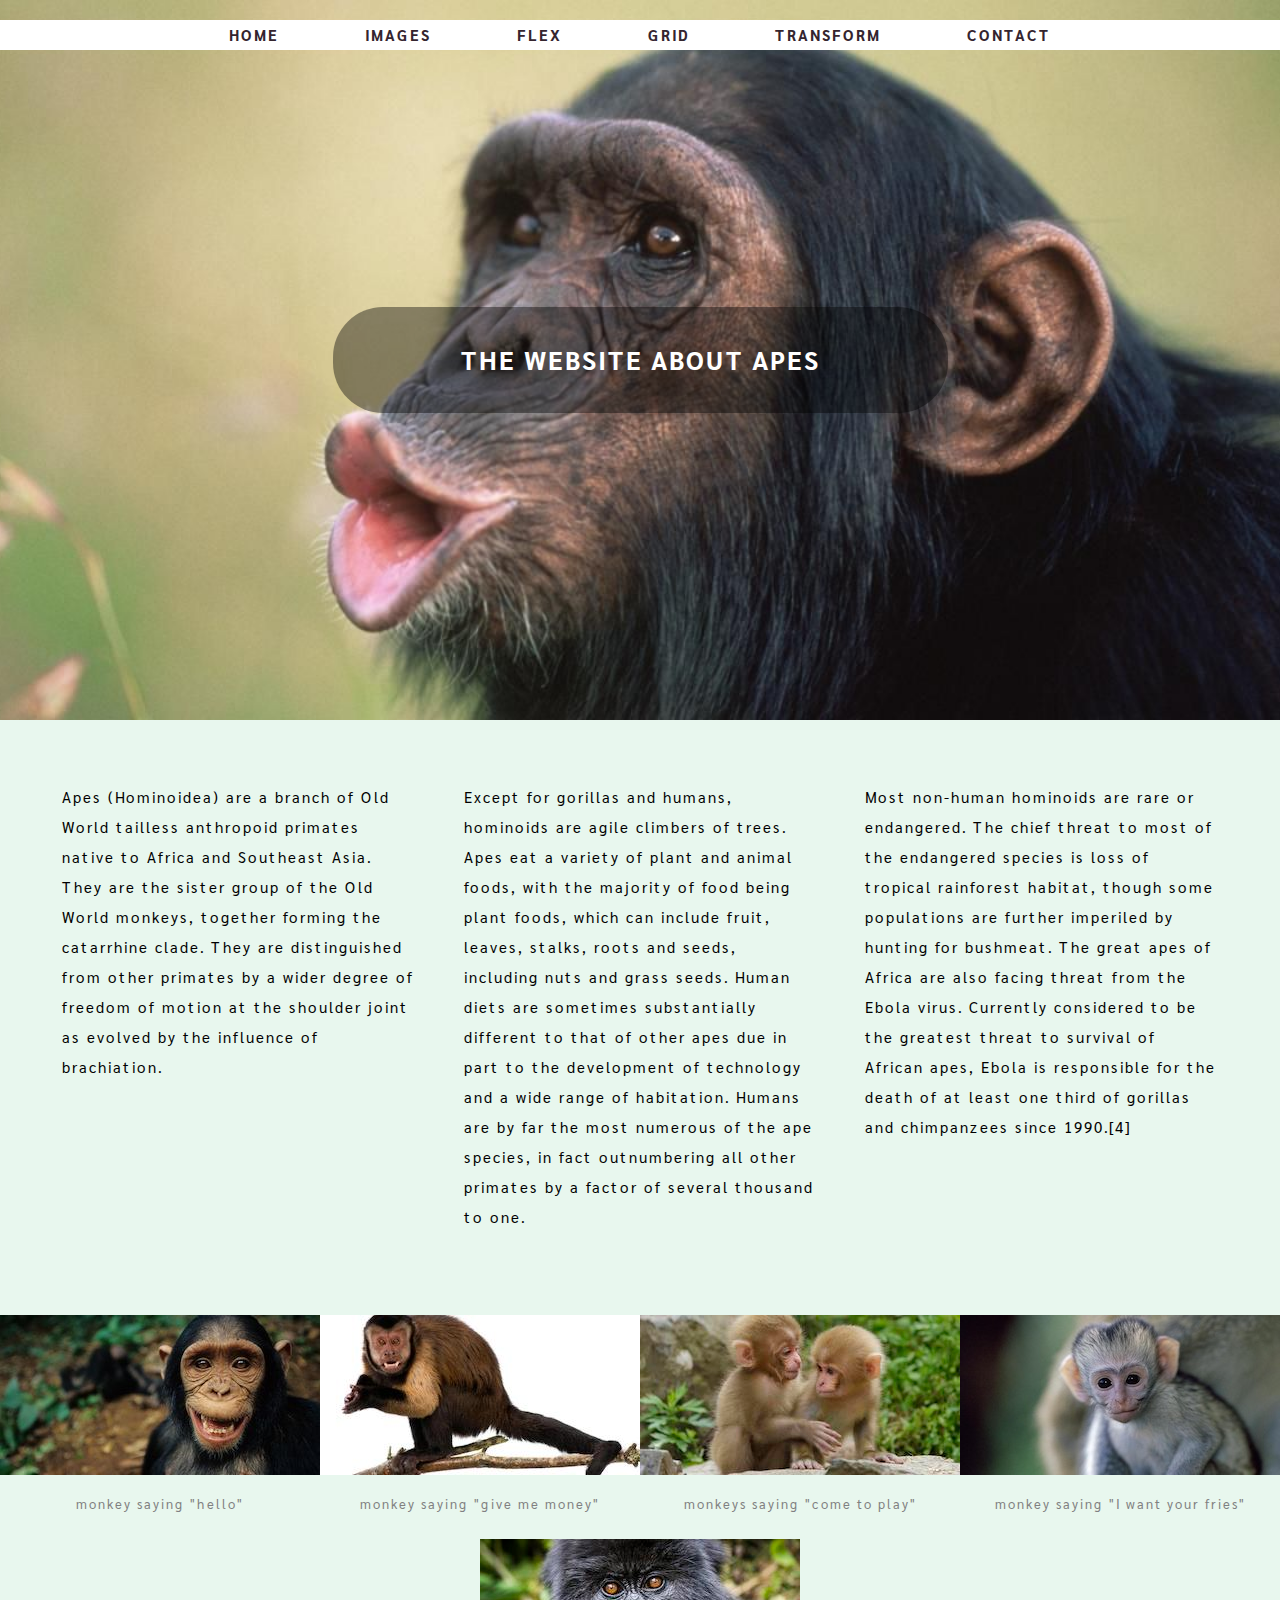
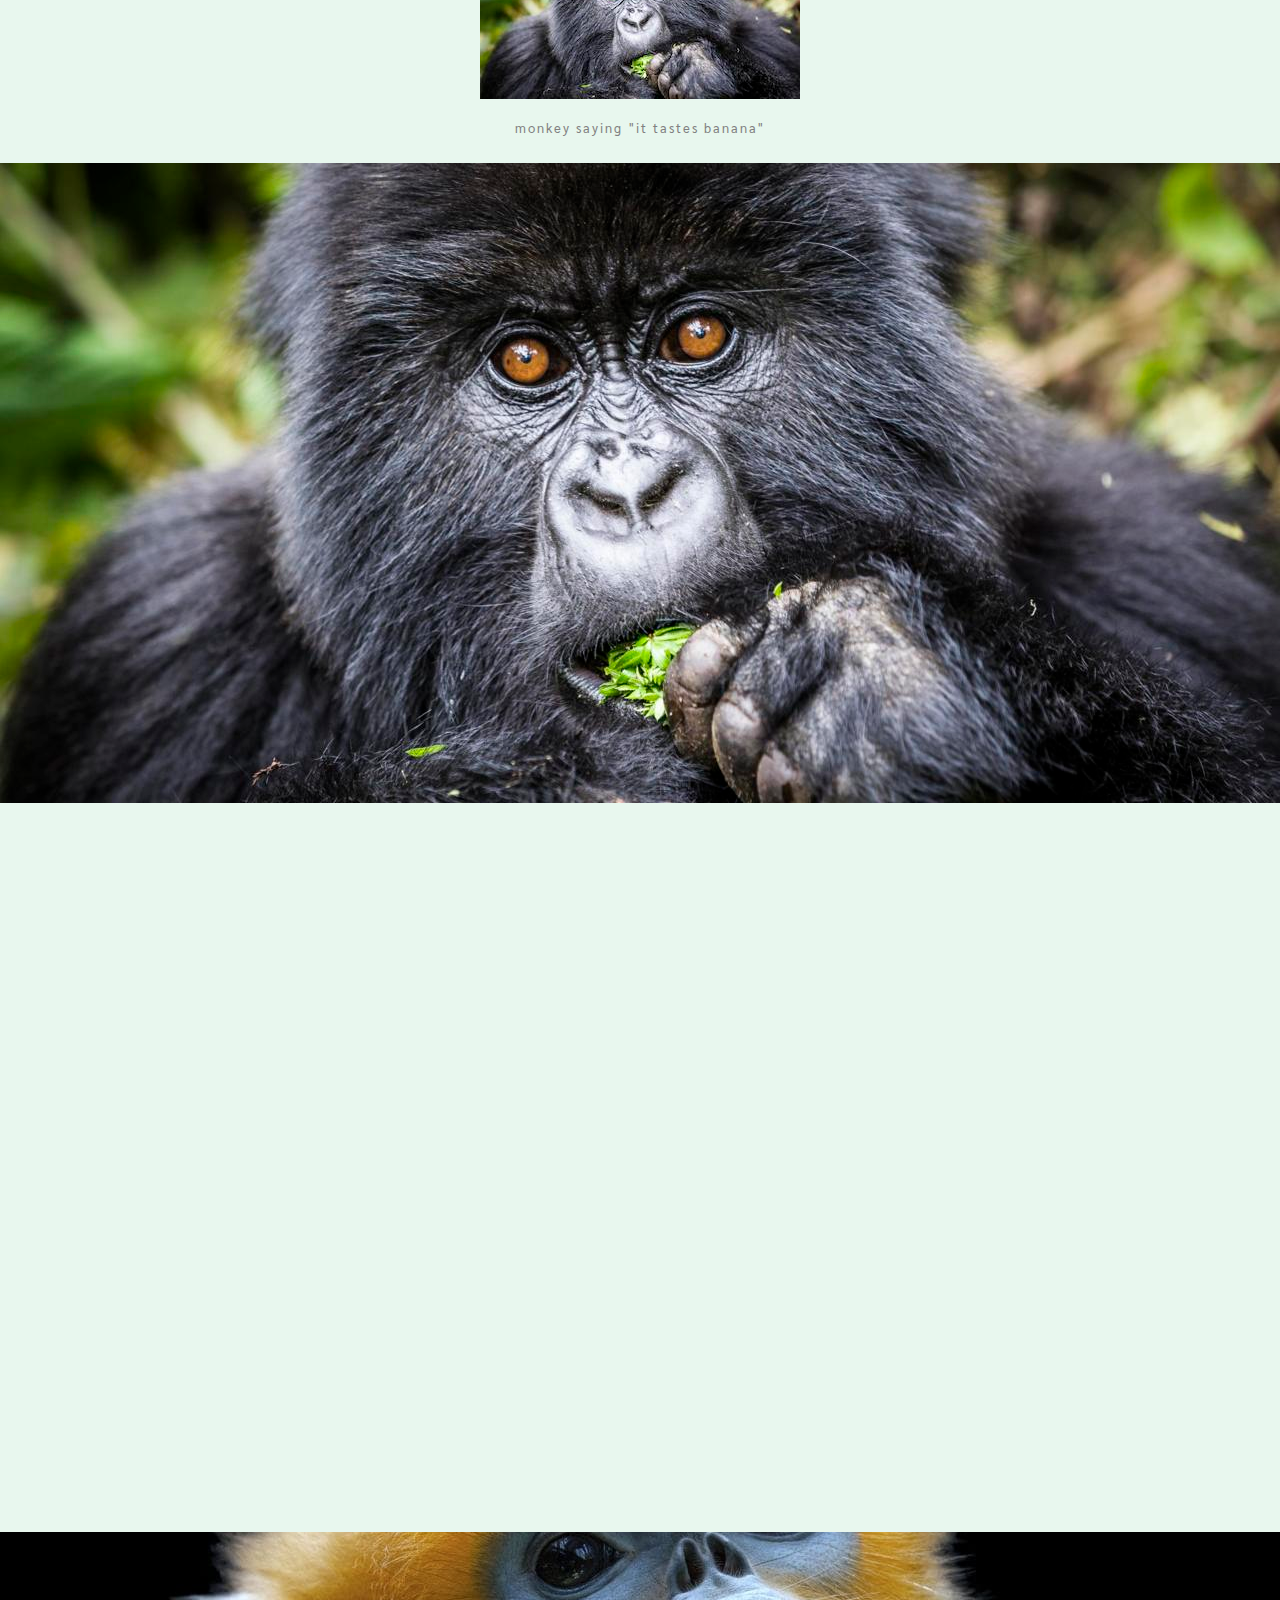
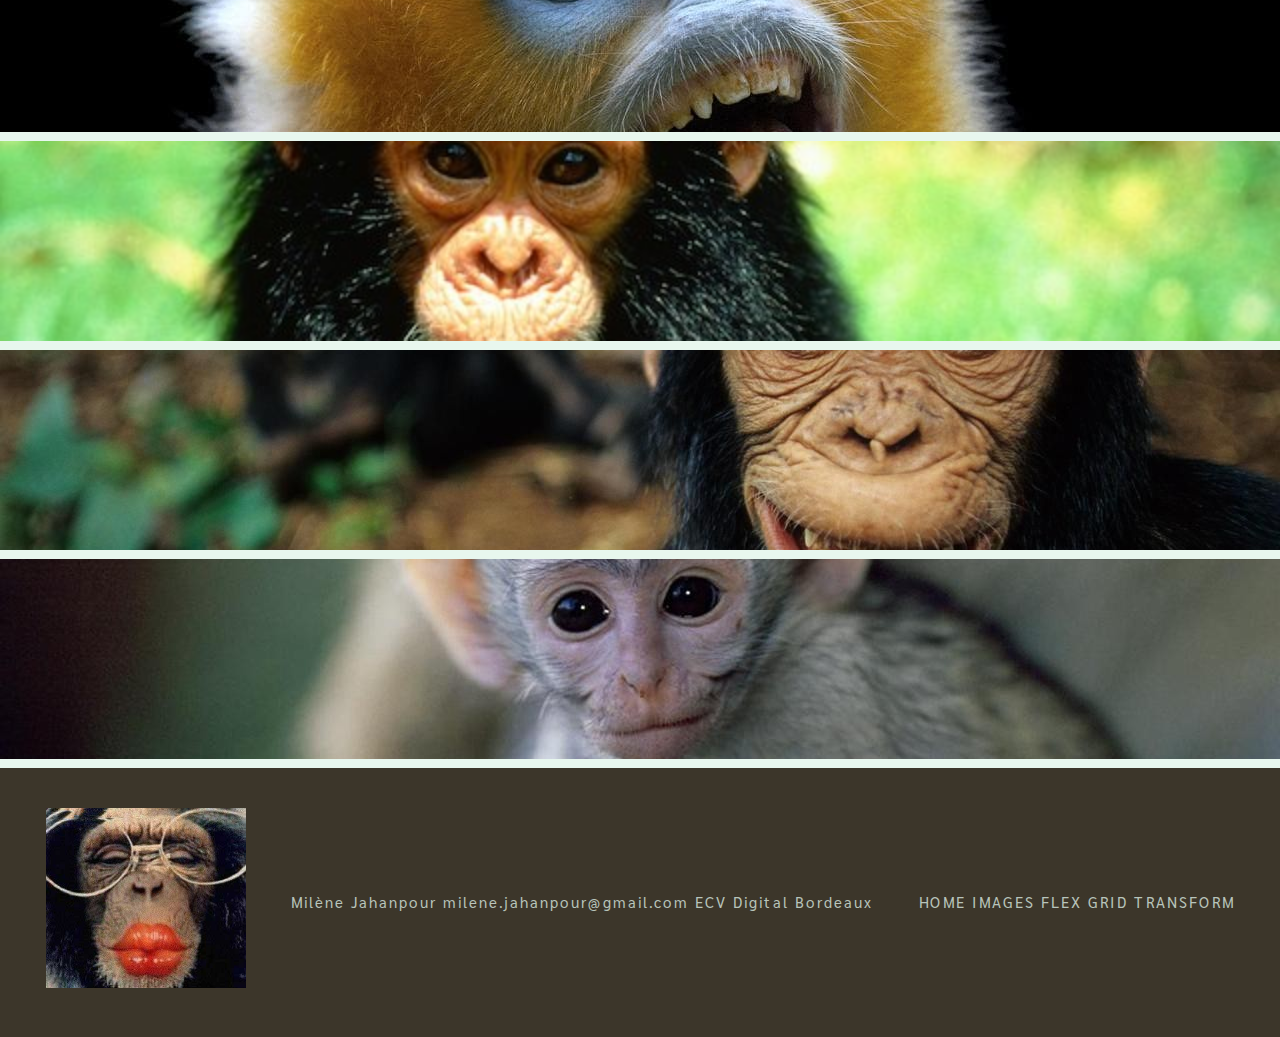
==== index.html @ 8f4d35f1 "Fix des fichiers à la racine v2" ====
<!DOCTYPE html>

<html lang="en" dir="ltr">
  <head>
    <meta charset="utf-8">
    <link rel="stylesheet" type="text/css" href="css/reset.css" />
    <link rel="stylesheet" type="text/css" href="css/layout.css" />
    <link rel="stylesheet" type="text/css" href="css/typography.css" />
    <link rel="stylesheet" type="text/css" href="css/other.css" />
    <link rel="stylesheet" type="text/css" href="css/scaffolding.css">

    <title>The website about apes</title>
    <style media="screen">
      li {
        display: inline-block;
        justify-content: center;
      }

      nav{
      	display: flex;
      	flex-flow: row wrap;
      	justify-content: space-around;
        margin-top: 20px;
        margin-bottom: 20px;
        position: fixed;
        background-color: white;
        width: 100%;
      }

      nav li{
      	margin: 0px 40px;
      	padding: 0px;
      }
    </style>
  </head>

  <body>
    <header>
  		<nav>
  			<ul>
  			  <li><a href="#sec1">HOME</a></li>
  			  <li><a href="images.html">IMAGES</a></li>
  			  <li><a href="flex.html">FLEX</a></li>
          <li><a href="grid.html">GRID</a></li>
          <li><a href="transform.html">TRANSFORM</a></li>
          <li><a href="#footer-1">CONTACT</a></li>
  			</ul>
  		</nav>
  	</header>

    <section id="sec1">
      <h1>THE WEBSITE ABOUT APES</h1>
    </section>

    <section id="sec2">
        <div class='row'>
          <div class='column'>
            <div class='text1'>
              Apes (Hominoidea) are a branch of Old World tailless anthropoid primates native to Africa and Southeast Asia. They are the sister group of the Old World monkeys, together forming the catarrhine clade. They are distinguished from other primates by a wider degree of freedom of motion at the shoulder joint as evolved by the influence of brachiation.
            </div>
          </div>
          <div class='column'>
            <div class='text2'>
              Except for gorillas and humans, hominoids are agile climbers of trees. Apes eat a variety of plant and animal foods, with the majority of food being plant foods, which can include fruit, leaves, stalks, roots and seeds, including nuts and grass seeds. Human diets are sometimes substantially different to that of other apes due in part to the development of technology and a wide range of habitation. Humans are by far the most numerous of the ape species, in fact outnumbering all other primates by a factor of several thousand to one.
            </div>
          </div>
          <div class='column'>
            <div class='text3'>
              Most non-human hominoids are rare or endangered. The chief threat to most of the endangered species is loss of tropical rainforest habitat, though some populations are further imperiled by hunting for bushmeat. The great apes of Africa are also facing threat from the Ebola virus. Currently considered to be the greatest threat to survival of African apes, Ebola is responsible for the death of at least one third of gorillas and chimpanzees since 1990.[4]
            </div>
          </div>
        </div>
      </div>
    </section>

    <section id="sec3">
          <figure>
            <img src="images/small/monkey2_small.jpg" alt="">
            <figcaption>monkey saying "hello"</figcaption>
          </figure>

          <figure>
            <img src="images/small/monkey3_small.jpg" alt="">
            <figcaption>monkey saying "give me money"</figcaption>
          </figure>

          <figure>
            <img src="images/small/monkey4_small.jpg" alt="">
            <figcaption>monkeys saying "come to play"</figcaption>
          </figure>

          <figure>
            <img src="images/small/monkey5_small.jpg" alt="">
            <figcaption>monkey saying "I want your fries"</figcaption>
          </figure>

          <figure>
            <img src="images/small/monkey6_small.jpg" alt="">
            <figcaption>monkey saying "it tastes banana"</figcaption>
          </figure>
    </section>

    <section id="sec4">
      <img src="images/large/Uganda-Gorilla-Tours.jpg" alt="">
    </section>

    <section id="sec5">

    </section>

    <section id="sec6">
      <div class="sec6_img"><img src="images/large/01-snub-nosed-monkey.jpg" alt="Snub-nosed monkey"></div>
      <div class="sec6_img"><img src="images/md/monkey2_medium.jpg" alt="petit singe gentil mignon"></div>
      <div class="sec6_img"><img src="images/large/44db738500efcdfecb4b8dab986d1c24.jpg" alt="singe rigolo"></div>
      <div class="sec6_img"><img src="images/large/p026105t-baby-monkey-images-5.jpg" alt="petit singe encore plus gentil mignon"></div>
    </section>

    <footer>
       <div id="footer-1"><img src="images/milene.jpg" alt=""></div>
       <div id="footer-2">
           <ul>
               <li>Milène Jahanpour</li>
               <li>milene.jahanpour@gmail.com</li>
               <li>ECV Digital Bordeaux</li>
           </ul>
       </div>
       <div id="footer-3">
           <ul>
               <li><a href="#sec1">HOME</a></li>
               <li><a href="images.html">IMAGES</a></li>
               <li><a href="flex.html">FLEX</a></li>
               <li><a href="grid.html">GRID</a></li>
               <li><a href="transform.html">TRANSFORM</a></li>
           </ul>
       </div>
   </footer>

  </body>
</html>
---- css/layout.css ----
body{
  background-color: white;
}

#sec1{
  display: flex;
  justify-content: center;
  align-items: center;
  background: url('/css/imgstyle/backgd.jpg') top center;
  background-size: cover;
  min-height: 80vh;
}

#sec2{
  display: flex;
  flex-direction: column;
  margin: 3%;
}
.row {
  display: flex;
  flex-direction: row;
  flex-wrap: wrap;
  width: 100%;
}

.column {
  display: flex;
  flex-direction: column;
  flex-basis: 100%;
  flex: 1;
  padding: 2%;
}

#sec3{
  display: flex;
  flex-wrap: wrap;
  padding-top: 20px;
  align-items: center;
  justify-content: center;
}

#sec4 img {
  width: 100%;
}

#sec5 {
  display: flex;
  justify-content: center;
  align-items: center;
  background-image: url('/css/imgstyle/gorilla.jpg');
  background-attachment: fixed;
  background-size: cover;
  background-position: top center;
  min-height: 80vh;
}

#sec6 img{
   object-fit: cover;
   max-height: 200px;
   width: 100%;
}

.sec6_img {
  overflow: hidden;
}

.container {
  display: grid;
  grid-template-columns: 1fr 1fr;
  grid-column-gap: 30px;
  padding: 5%;
}

.container img {
  width: 100%;
}

/*-------------------------------
    Footer
--------------------------------*/

footer{
   background-color: #3C362A;
   color: #B8C4BB;
   display: flex;
   justify-content: space-evenly;
   flex-wrap: wrap;
   padding: 40px 0;
   align-items: center;
 }

 footer a{
   color: #B8C4BB;
   text-decoration: none;
   transition: all .4s;
 }


 #footer-1 img{
   max-width: 200px;
 }

 #footer-2 li{
   padding: 15px 0;
 }

 #footer-3 li{
   padding: 8px 0;
 }
---- css/typography.css ----
@import url('https://fonts.googleapis.com/css?family=Sarabun:300,400,600,700');

h1{
  color: white;
  font-size: 2vw;
  border-radius: 50px;
  background: rgba(0, 0, 0, 0.4);
  padding: 3% 10% 3% 10%;
  text-align: center;
  font-family: 'Sarabun', sans-serif;
  font-weight: bold;
}

nav{
  font-family: 'Sarabun', sans-serif;
  font-weight: bold;
}

nav a:link, a:visited, a:active{
  text-decoration: none;
  color: #34252F;
}

nav a:hover{
  font-size: 1.7vw;
}

body {
  font-size: 1.5vw;
  font-family: 'Sarabun', sans-serif;
  letter-spacing: 2px;
  line-height: 30px;
  font-size: 15px;
}

figcaption {
  font-size: small;
  font-family: 'Sarabun', sans-serif;
  text-align: center;
  color: grey;
  padding-bottom: 20px;
  padding-top: 5px;
}
---- css/other.css ----
@media screen and (max-width: 414px) {
  body {
    background-color: #B8C4BB;
  }
}

@media screen and (min-width: 415px) and (max-width: 1419px){
  body {
    background-color: #E8F7EE;
  }
}

@media screen and (min-width: 1420px) and (max-width: 1919px){
  body {
    background-color: #B8C4BB;
  }
}

@media screen and (min-width: 1920px) {
  body {
    background-color: #E8F7EE;
  }
}
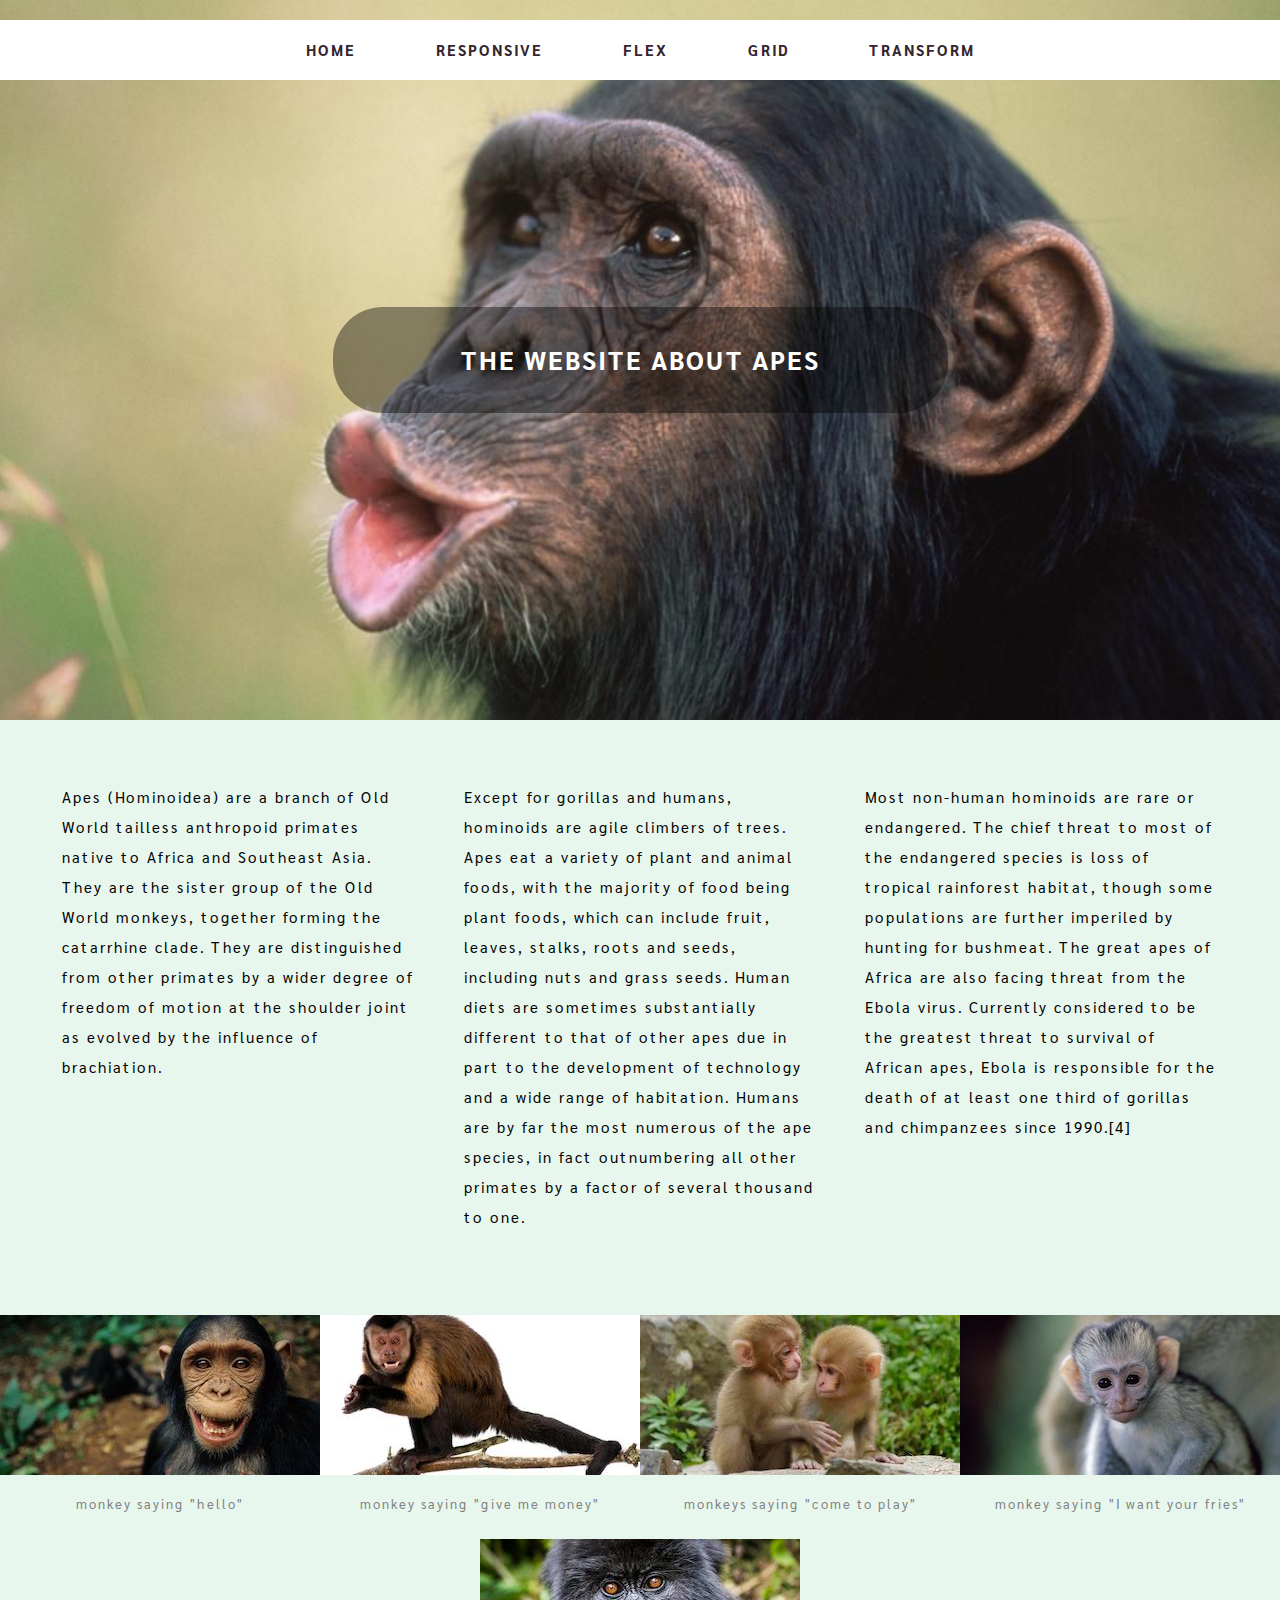
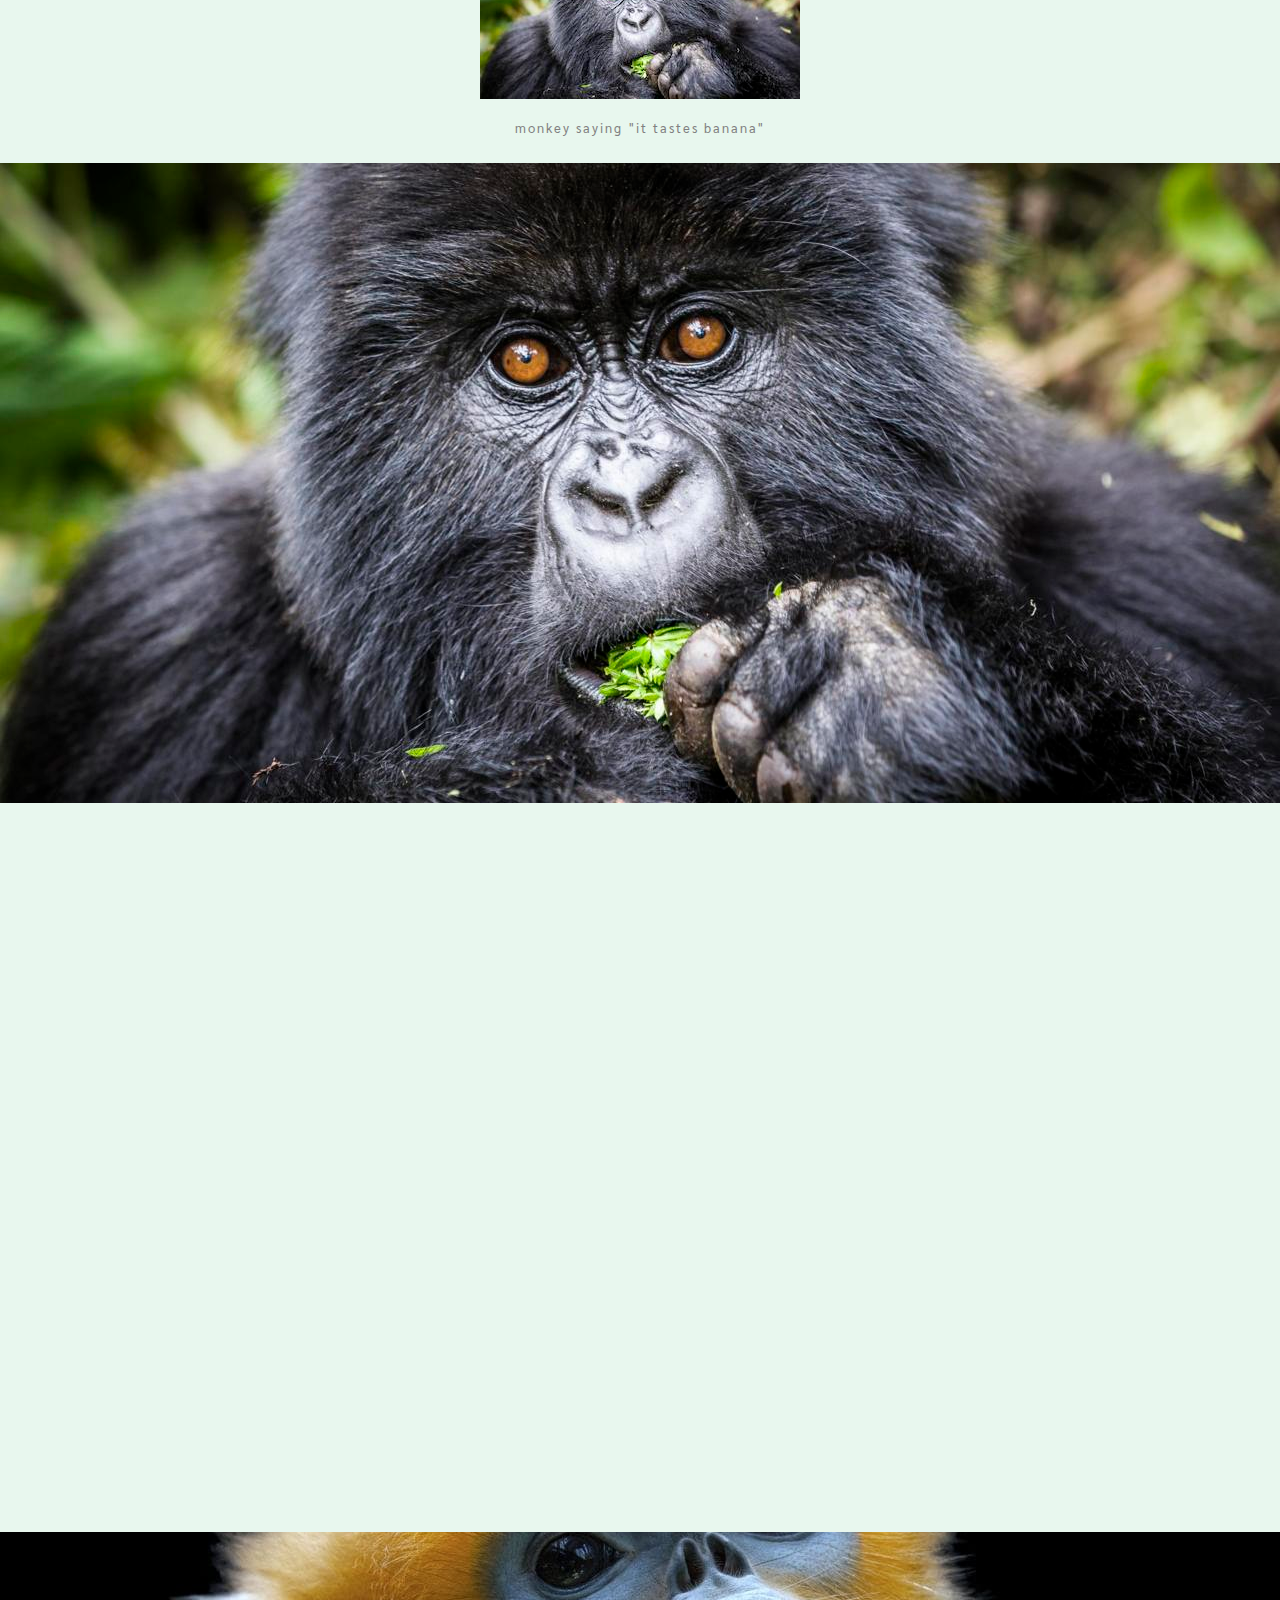
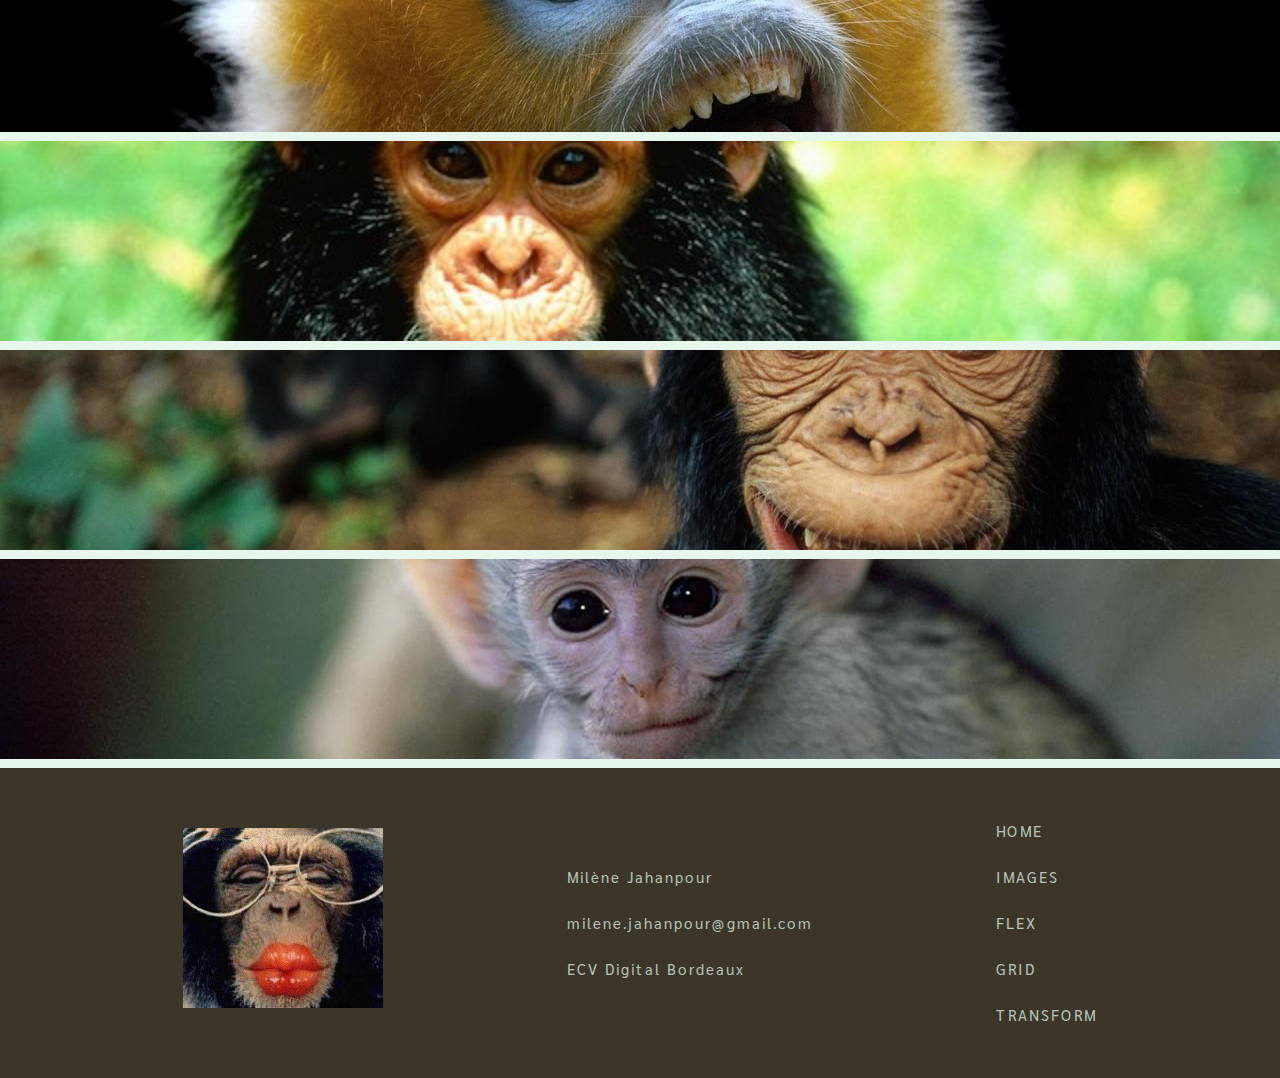
==== commit b9eb5c3e: "Rectifications design" ====
--- a/index.html
+++ b/index.html
@@ -1,139 +1,185 @@
 <!DOCTYPE html>
 
 <html lang="en" dir="ltr">
-  <head>
-    <meta charset="utf-8">
-    <link rel="stylesheet" type="text/css" href="css/reset.css" />
-    <link rel="stylesheet" type="text/css" href="css/layout.css" />
-    <link rel="stylesheet" type="text/css" href="css/typography.css" />
-    <link rel="stylesheet" type="text/css" href="css/other.css" />
-    <link rel="stylesheet" type="text/css" href="css/scaffolding.css">
 
-    <title>The website about apes</title>
-    <style media="screen">
+<head>
+  <meta charset="utf-8">
+  <link rel="stylesheet" type="text/css" href="css/reset.css" />
+  <link rel="stylesheet" type="text/css" href="css/layout.css" />
+  <link rel="stylesheet" type="text/css" href="css/typography.css" />
+  <link rel="stylesheet" type="text/css" href="css/other.css" />
+  <link rel="stylesheet" type="text/css" href="css/scaffolding.css">
+
+  <title>The website about apes</title>
+  <style media="screen">
       li {
-        display: inline-block;
-        justify-content: center;
-      }
+      display: inline-block;
+      justify-content: center;
+    }
 
-      nav{
-      	display: flex;
-      	flex-flow: row wrap;
-      	justify-content: space-around;
-        margin-top: 20px;
-        margin-bottom: 20px;
-        position: fixed;
-        background-color: white;
-        width: 100%;
-      }
+    nav {
+      display: flex;
+      flex-flow: row;
+      justify-content: space-around;
+      margin-top: 20px;
+      margin-bottom: 20px;
+      position: fixed;
+      background-color: white;
+      width: 100%;
+      height: 60px;
+    }
 
-      nav li{
-      	margin: 0px 40px;
-      	padding: 0px;
-      }
-    </style>
-  </head>
+    nav ul {
+      display: flex;
+      flex-wrap: wrap;
+      align-items: center;
+      justify-content: center;
+    }
 
-  <body>
-    <header>
-  		<nav>
-  			<ul>
-  			  <li><a href="#sec1">HOME</a></li>
-  			  <li><a href="images.html">IMAGES</a></li>
-  			  <li><a href="flex.html">FLEX</a></li>
-          <li><a href="grid.html">GRID</a></li>
-          <li><a href="transform.html">TRANSFORM</a></li>
-          <li><a href="#footer-1">CONTACT</a></li>
-  			</ul>
-  		</nav>
-  	</header>
+    nav li {
+      margin: 0px 40px;
+      padding: 0px;
+    }
 
-    <section id="sec1">
-      <h1>THE WEBSITE ABOUT APES</h1>
-    </section>
+    nav {
+      font-family: 'Sarabun', sans-serif;
+      font-weight: bold;
+    }
 
-    <section id="sec2">
-        <div class='row'>
-          <div class='column'>
-            <div class='text1'>
-              Apes (Hominoidea) are a branch of Old World tailless anthropoid primates native to Africa and Southeast Asia. They are the sister group of the Old World monkeys, together forming the catarrhine clade. They are distinguished from other primates by a wider degree of freedom of motion at the shoulder joint as evolved by the influence of brachiation.
-            </div>
-          </div>
-          <div class='column'>
-            <div class='text2'>
-              Except for gorillas and humans, hominoids are agile climbers of trees. Apes eat a variety of plant and animal foods, with the majority of food being plant foods, which can include fruit, leaves, stalks, roots and seeds, including nuts and grass seeds. Human diets are sometimes substantially different to that of other apes due in part to the development of technology and a wide range of habitation. Humans are by far the most numerous of the ape species, in fact outnumbering all other primates by a factor of several thousand to one.
-            </div>
-          </div>
-          <div class='column'>
-            <div class='text3'>
-              Most non-human hominoids are rare or endangered. The chief threat to most of the endangered species is loss of tropical rainforest habitat, though some populations are further imperiled by hunting for bushmeat. The great apes of Africa are also facing threat from the Ebola virus. Currently considered to be the greatest threat to survival of African apes, Ebola is responsible for the death of at least one third of gorillas and chimpanzees since 1990.[4]
-            </div>
-          </div>
+    nav a:link,
+    a:visited,
+    a:active {
+      text-decoration: none;
+      color: #34252F;
+    }
+
+    nav a:hover {
+      /* font-size: 1.6vw;
+      margin: 0px 10px; */
+      transform: scale(1.2)
+      -webkit-transform: scale(1.2);
+      transition:0.3s;
+    }
+
+    nav a:hover:after{
+      transform: scale(1)
+      -webkit-transform: scale(1);
+      transition:0.3s;
+    }
+  </style>
+</head>
+
+<body>
+  <header>
+    <nav>
+      <ul>
+        <li><a href="#sec1">HOME</a></li>
+        <li><a href="images.html">RESPONSIVE</a></li>
+        <li><a href="flex.html">FLEX</a></li>
+        <li><a href="grid.html">GRID</a></li>
+        <li><a href="transform.html">TRANSFORM</a></li>
+      </ul>
+    </nav>
+  </header>
+
+  <section id="sec1">
+    <h1>THE WEBSITE ABOUT APES</h1>
+  </section>
+
+  <section id="sec2">
+    <div class='row'>
+      <div class='column'>
+        <div class='text1'>
+          Apes (Hominoidea) are a branch of Old World tailless anthropoid primates native to Africa and Southeast Asia.
+          They are the sister group of the Old World monkeys, together forming the catarrhine clade. They are
+          distinguished from other primates by a wider degree of freedom of motion at the shoulder joint as evolved by
+          the influence of brachiation.
         </div>
       </div>
-    </section>
+      <div class='column'>
+        <div class='text2'>
+          Except for gorillas and humans, hominoids are agile climbers of trees. Apes eat a variety of plant and animal
+          foods, with the majority of food being plant foods, which can include fruit, leaves, stalks, roots and seeds,
+          including nuts and grass seeds. Human diets are sometimes substantially different to that of other apes due
+          in part to the development of technology and a wide range of habitation. Humans are by far the most numerous
+          of the ape species, in fact outnumbering all other primates by a factor of several thousand to one.
+        </div>
+      </div>
+      <div class='column'>
+        <div class='text3'>
+          Most non-human hominoids are rare or endangered. The chief threat to most of the endangered species is loss
+          of tropical rainforest habitat, though some populations are further imperiled by hunting for bushmeat. The
+          great apes of Africa are also facing threat from the Ebola virus. Currently considered to be the greatest
+          threat to survival of African apes, Ebola is responsible for the death of at least one third of gorillas and
+          chimpanzees since 1990.[4]
+        </div>
+      </div>
+    </div>
+    </div>
+  </section>
 
-    <section id="sec3">
-          <figure>
-            <img src="images/small/monkey2_small.jpg" alt="">
-            <figcaption>monkey saying "hello"</figcaption>
-          </figure>
+  <section id="sec3">
+    <figure>
+      <img src="images/small/monkey2_small.jpg" alt="">
+      <figcaption>monkey saying "hello"</figcaption>
+    </figure>
 
-          <figure>
-            <img src="images/small/monkey3_small.jpg" alt="">
-            <figcaption>monkey saying "give me money"</figcaption>
-          </figure>
+    <figure>
+      <img src="images/small/monkey3_small.jpg" alt="">
+      <figcaption>monkey saying "give me money"</figcaption>
+    </figure>
 
-          <figure>
-            <img src="images/small/monkey4_small.jpg" alt="">
-            <figcaption>monkeys saying "come to play"</figcaption>
-          </figure>
+    <figure>
+      <img src="images/small/monkey4_small.jpg" alt="">
+      <figcaption>monkeys saying "come to play"</figcaption>
+    </figure>
 
-          <figure>
-            <img src="images/small/monkey5_small.jpg" alt="">
-            <figcaption>monkey saying "I want your fries"</figcaption>
-          </figure>
+    <figure>
+      <img src="images/small/monkey5_small.jpg" alt="">
+      <figcaption>monkey saying "I want your fries"</figcaption>
+    </figure>
 
-          <figure>
-            <img src="images/small/monkey6_small.jpg" alt="">
-            <figcaption>monkey saying "it tastes banana"</figcaption>
-          </figure>
-    </section>
+    <figure>
+      <img src="images/small/monkey6_small.jpg" alt="">
+      <figcaption>monkey saying "it tastes banana"</figcaption>
+    </figure>
+  </section>
 
-    <section id="sec4">
-      <img src="images/large/Uganda-Gorilla-Tours.jpg" alt="">
-    </section>
+  <section id="sec4">
+    <img src="images/large/Uganda-Gorilla-Tours.jpg" alt="">
+  </section>
 
-    <section id="sec5">
+  <section id="sec5">
 
-    </section>
+  </section>
 
-    <section id="sec6">
-      <div class="sec6_img"><img src="images/large/01-snub-nosed-monkey.jpg" alt="Snub-nosed monkey"></div>
-      <div class="sec6_img"><img src="images/md/monkey2_medium.jpg" alt="petit singe gentil mignon"></div>
-      <div class="sec6_img"><img src="images/large/44db738500efcdfecb4b8dab986d1c24.jpg" alt="singe rigolo"></div>
-      <div class="sec6_img"><img src="images/large/p026105t-baby-monkey-images-5.jpg" alt="petit singe encore plus gentil mignon"></div>
-    </section>
+  <section id="sec6">
+    <div class="sec6_img"><img src="images/large/01-snub-nosed-monkey.jpg" alt="Snub-nosed monkey"></div>
+    <div class="sec6_img"><img src="images/md/monkey2_medium.jpg" alt="petit singe gentil mignon"></div>
+    <div class="sec6_img"><img src="images/large/44db738500efcdfecb4b8dab986d1c24.jpg" alt="singe rigolo"></div>
+    <div class="sec6_img"><img src="images/large/p026105t-baby-monkey-images-5.jpg" alt="petit singe encore plus gentil mignon"></div>
+  </section>
 
-    <footer>
-       <div id="footer-1"><img src="images/milene.jpg" alt=""></div>
-       <div id="footer-2">
-           <ul>
-               <li>Milène Jahanpour</li>
-               <li>milene.jahanpour@gmail.com</li>
-               <li>ECV Digital Bordeaux</li>
-           </ul>
-       </div>
-       <div id="footer-3">
-           <ul>
-               <li><a href="#sec1">HOME</a></li>
-               <li><a href="images.html">IMAGES</a></li>
-               <li><a href="flex.html">FLEX</a></li>
-               <li><a href="grid.html">GRID</a></li>
-               <li><a href="transform.html">TRANSFORM</a></li>
-           </ul>
-       </div>
-   </footer>
+  <footer>
+    <div id="footer-1"><img src="images/milene.jpg" alt=""></div>
+    <div id="footer-2">
+      <ul>
+        <li>Milène Jahanpour</li>
+        <li>milene.jahanpour@gmail.com</li>
+        <li>ECV Digital Bordeaux</li>
+      </ul>
+    </div>
+    <div id="footer-3">
+      <ul>
+        <li><a href="#sec1">HOME</a></li>
+        <li><a href="images.html">IMAGES</a></li>
+        <li><a href="flex.html">FLEX</a></li>
+        <li><a href="grid.html">GRID</a></li>
+        <li><a href="transform.html">TRANSFORM</a></li>
+      </ul>
+    </div>
+  </footer>
 
-  </body>
+</body>
+
 </html>
--- a/css/layout.css
+++ b/css/layout.css
@@ -6,7 +6,7 @@
   display: flex;
   justify-content: center;
   align-items: center;
-  background: url('/css/imgstyle/backgd.jpg') top center;
+  background: url('imgstyle/backgd.jpg') top center;
   background-size: cover;
   min-height: 80vh;
 }
@@ -47,7 +47,7 @@
   display: flex;
   justify-content: center;
   align-items: center;
-  background-image: url('/css/imgstyle/gorilla.jpg');
+  background-image: url('imgstyle/gorilla.jpg');
   background-attachment: fixed;
   background-size: cover;
   background-position: top center;
@@ -59,6 +59,8 @@
    max-height: 200px;
    width: 100%;
 }
+
+
 
 .sec6_img {
   overflow: hidden;
@@ -75,6 +77,8 @@
   width: 100%;
 }
 
+
+
 /*-------------------------------
     Footer
 --------------------------------*/
@@ -89,7 +93,7 @@
    align-items: center;
  }
 
- footer a{
+ #footer-3 a{
    color: #B8C4BB;
    text-decoration: none;
    transition: all .4s;
@@ -101,9 +105,11 @@
  }
 
  #footer-2 li{
-   padding: 15px 0;
+   padding: 8px 0;
+   display: block;
  }
 
  #footer-3 li{
    padding: 8px 0;
+   display: block;
  }
--- a/css/typography.css
+++ b/css/typography.css
@@ -11,19 +11,17 @@
   font-weight: bold;
 }
 
-nav{
+.sec4 h1{
+  color: white;
+  font-size: 2vw;
+  border-radius: 50px;
+  background: rgba(0, 0, 0, 0.4);
+  padding: 3% 10% 3% 10%;
+  text-align: center;
   font-family: 'Sarabun', sans-serif;
   font-weight: bold;
 }
 
-nav a:link, a:visited, a:active{
-  text-decoration: none;
-  color: #34252F;
-}
-
-nav a:hover{
-  font-size: 1.7vw;
-}
 
 body {
   font-size: 1.5vw;
--- a/css/other.css
+++ b/css/other.css
@@ -1,6 +1,10 @@
 @media screen and (max-width: 414px) {
   body {
     background-color: #B8C4BB;
+  }
+
+  nav{
+    height: 100px !important;
   }
 }
 
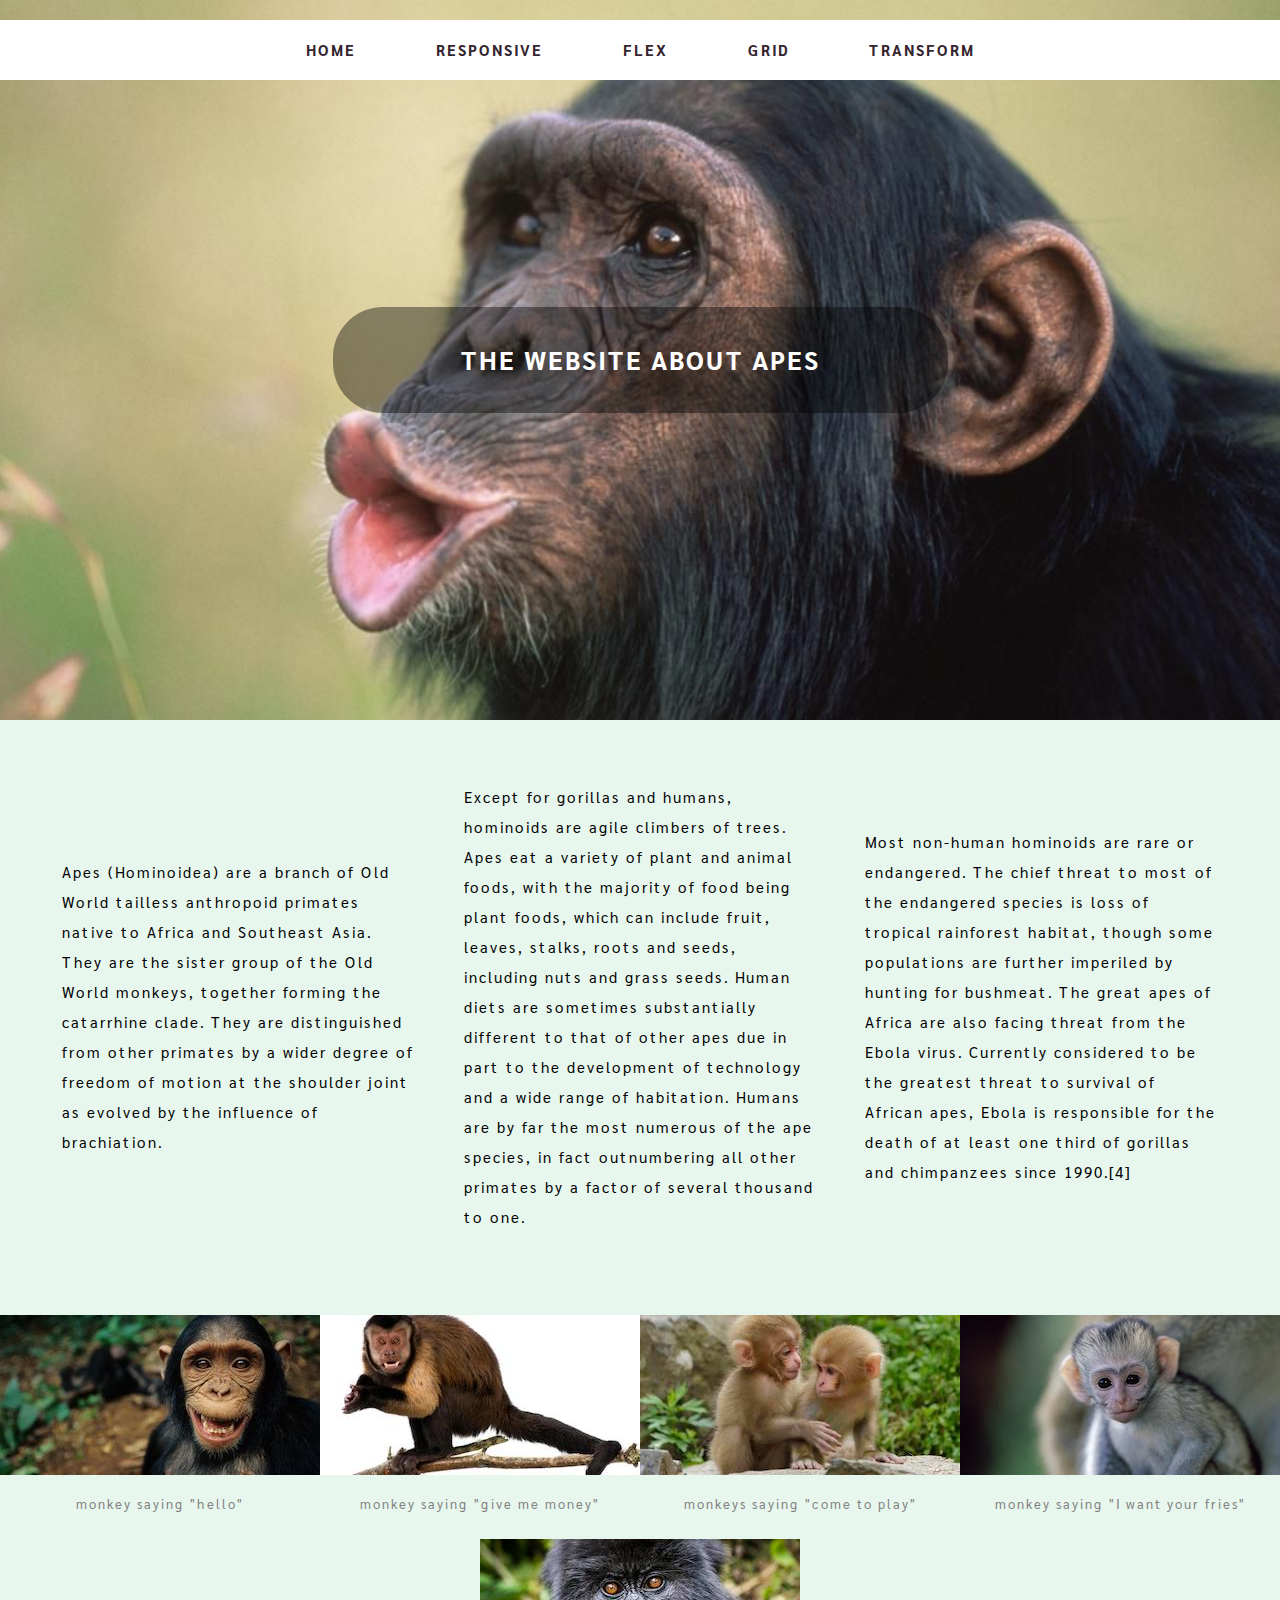
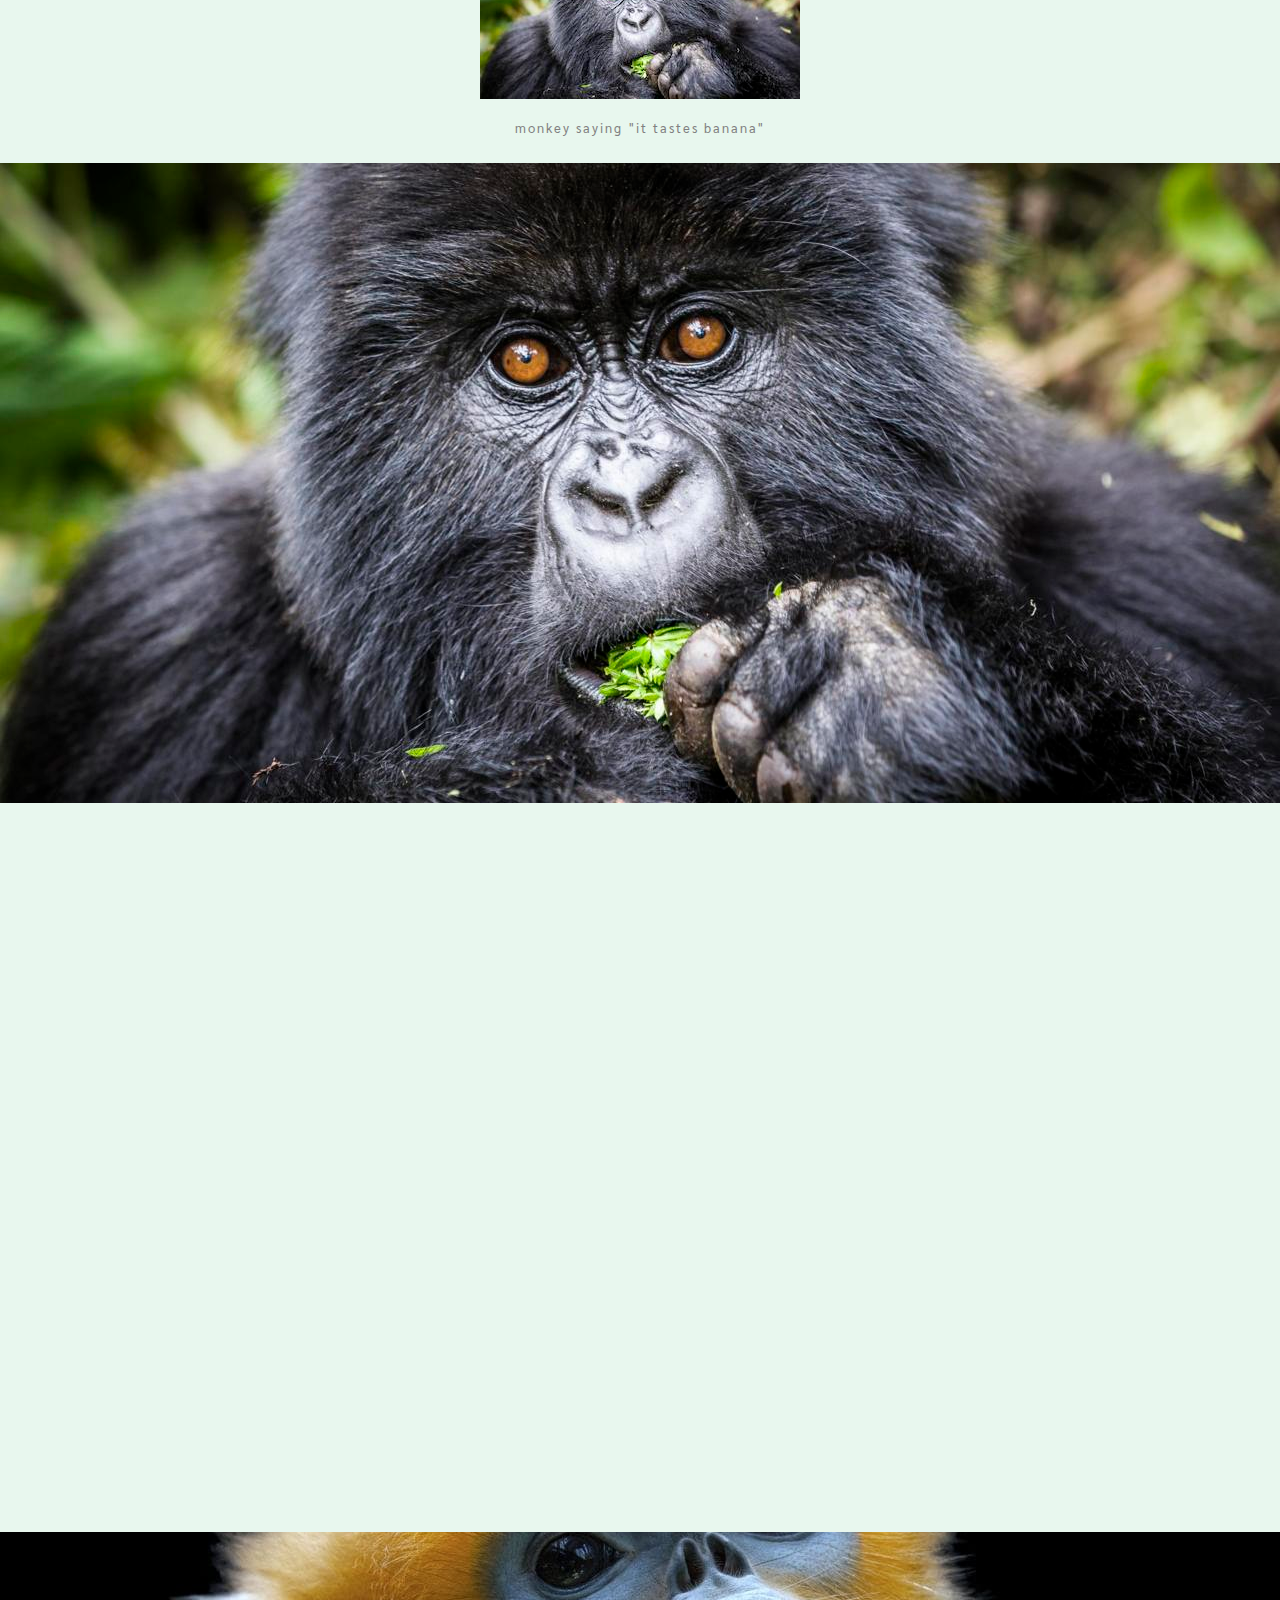
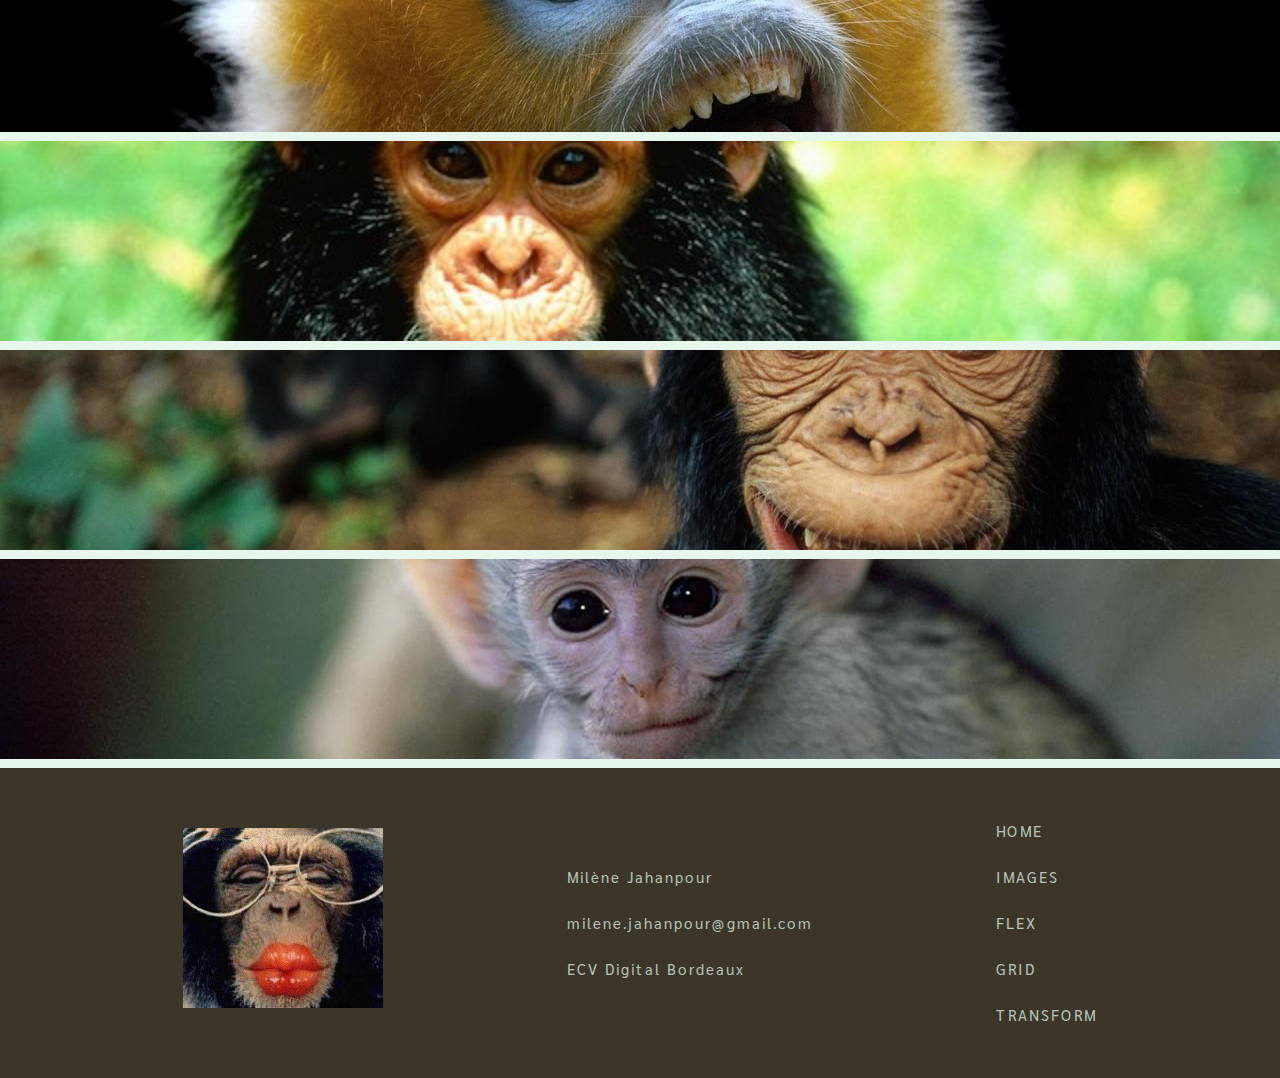
==== commit a6b0a0be: "rectifications design sur la nav header" ====
--- a/index.html
+++ b/index.html
@@ -8,13 +8,24 @@
   <link rel="stylesheet" type="text/css" href="css/layout.css" />
   <link rel="stylesheet" type="text/css" href="css/typography.css" />
   <link rel="stylesheet" type="text/css" href="css/other.css" />
-  <link rel="stylesheet" type="text/css" href="css/scaffolding.css">
+  <link rel="stylesheet" type="text/css" href="css/scaffholding.css">
 
   <title>The website about apes</title>
   <style media="screen">
-      li {
+    li {
       display: inline-block;
       justify-content: center;
+
+    }
+
+    li:hover {
+      -webkit-transition: 0,3;
+      -moz-transition: 0,3;
+      transition: 0,3;
+      -webkit-transform: scale(1.2);
+      -moz-transform: scale(1.2);
+      -ms-transform: scale(1.2);
+      transform: scale(1.2);
     }
 
     nav {
@@ -54,17 +65,7 @@
     }
 
     nav a:hover {
-      /* font-size: 1.6vw;
-      margin: 0px 10px; */
-      transform: scale(1.2)
-      -webkit-transform: scale(1.2);
-      transition:0.3s;
-    }
-
-    nav a:hover:after{
-      transform: scale(1)
-      -webkit-transform: scale(1);
-      transition:0.3s;
+      color: dimgray;
     }
   </style>
 </head>
--- a/css/layout.css
+++ b/css/layout.css
@@ -24,7 +24,10 @@
 }
 
 .column {
+  min-width: 300px;
   display: flex;
+  justify-content: space-around;
+  flex-wrap: wrap;
   flex-direction: column;
   flex-basis: 100%;
   flex: 1;
--- a/css/scaffholding.css
+++ b/css/scaffholding.css
@@ -0,0 +1,14 @@
+.transform1 {
+  animation: feuillette 4s ease infinite;
+  position: absolute;
+  margin-top: 30%;
+
+}
+
+@keyframes feuillette {
+  0% {
+    transform: skewX(20deg);
+  }
+  100% {transform: skewX(-20deg);
+  }
+}
